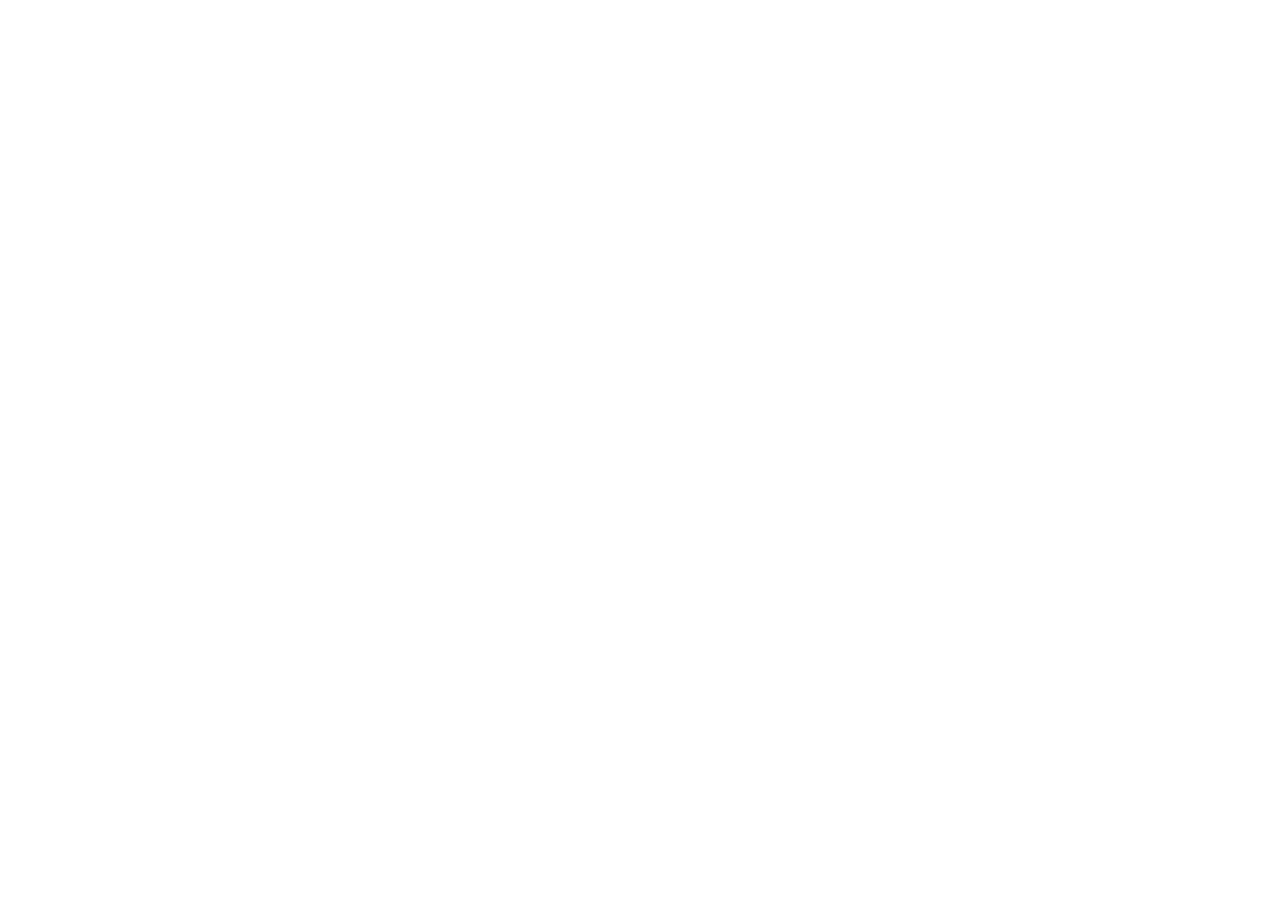
==== index.html @ e9e2e1e9 "feat: initialize Sultan’s Palate project structure Setup React application with Tailwind CSS, Vite, " ====
<!doctype html>
<html lang="ar" dir="rtl" class="scroll-smooth">
  <head>
    <meta charset="UTF-8" />
    <meta name="viewport" content="width=device-width, initial-scale=1.0" />
    <title>Sultan’s Palate | قصر السلطان - Luxury Ottoman & Contemporary Fine Dining</title>
    <meta name="description" content="An ultra-luxury Ottoman and contemporary steakhouse fine dining experience in deep black and royal metallic gold with dual Arabic and English interface." />
    <meta property="og:title" content="Sultan’s Palate | قصر السلطان - Luxury Ottoman & Contemporary Fine Dining" />
    <meta property="og:description" content="Where Ottoman Grandeur Meets Modern Fine Dining. An ultra-luxury gastronomic journey in Istanbul, New York, and Alexandria." />
    <meta property="og:type" content="website" />
    <meta name="twitter:card" content="summary_large_image" />
    <link rel="preconnect" href="https://fonts.googleapis.com">
    <link rel="preconnect" href="https://fonts.gstatic.com" crossorigin>
    <link href="https://fonts.googleapis.com/css2?family=Amiri:ital,wght@0,400;0,700;1,400&family=Cairo:wght@300;400;500;600;700;800;900&family=Cinzel:wght@400;500;600;700;800;900&family=Playfair+Display:ital,wght@0,400;0,600;0,700;0,900;1,400&family=Plus+Jakarta+Sans:wght@300;400;500;600;700&display=swap" rel="stylesheet">
  </head>
  <body class="bg-[#080808] text-[#f5f5f5] selection:bg-[#d4af37]/30 selection:text-[#f3e5ab] antialiased">
    <div id="root"></div>
    <script type="module" src="/src/main.tsx"></script>
  </body>
</html>
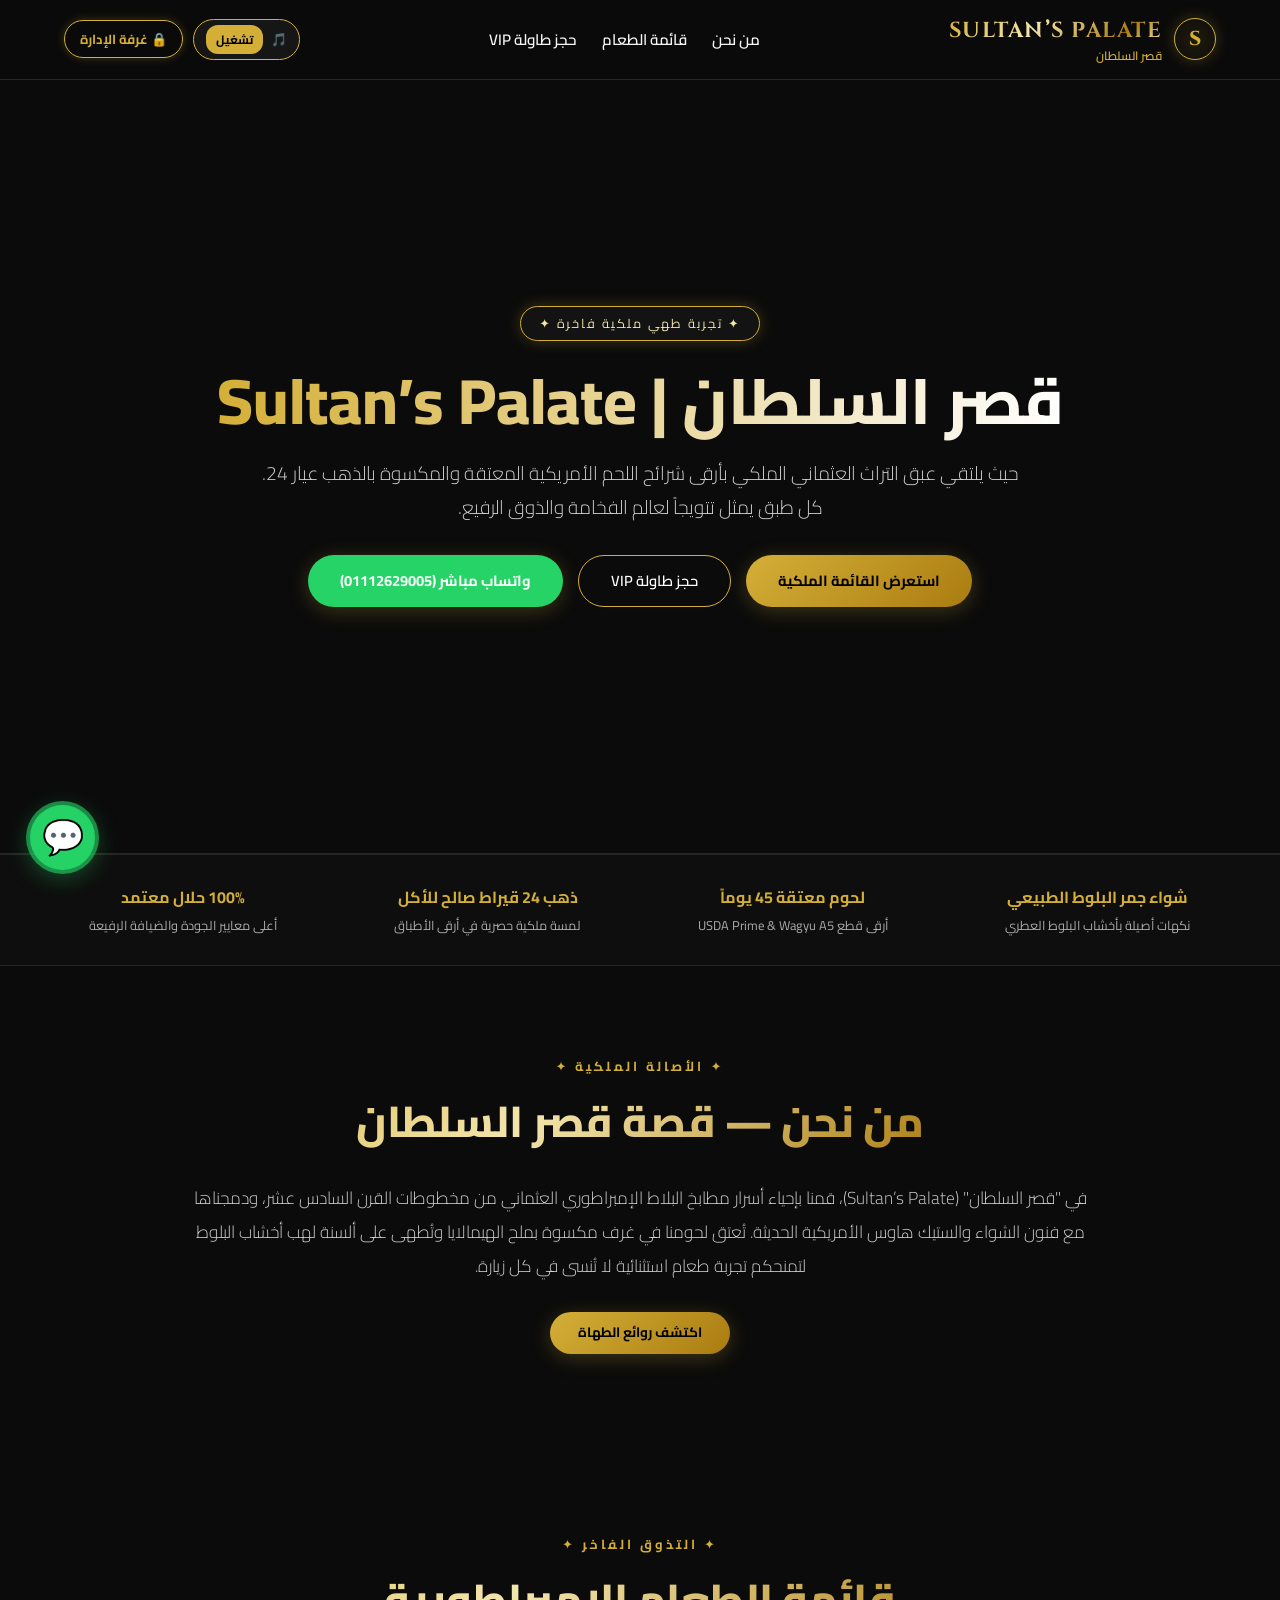
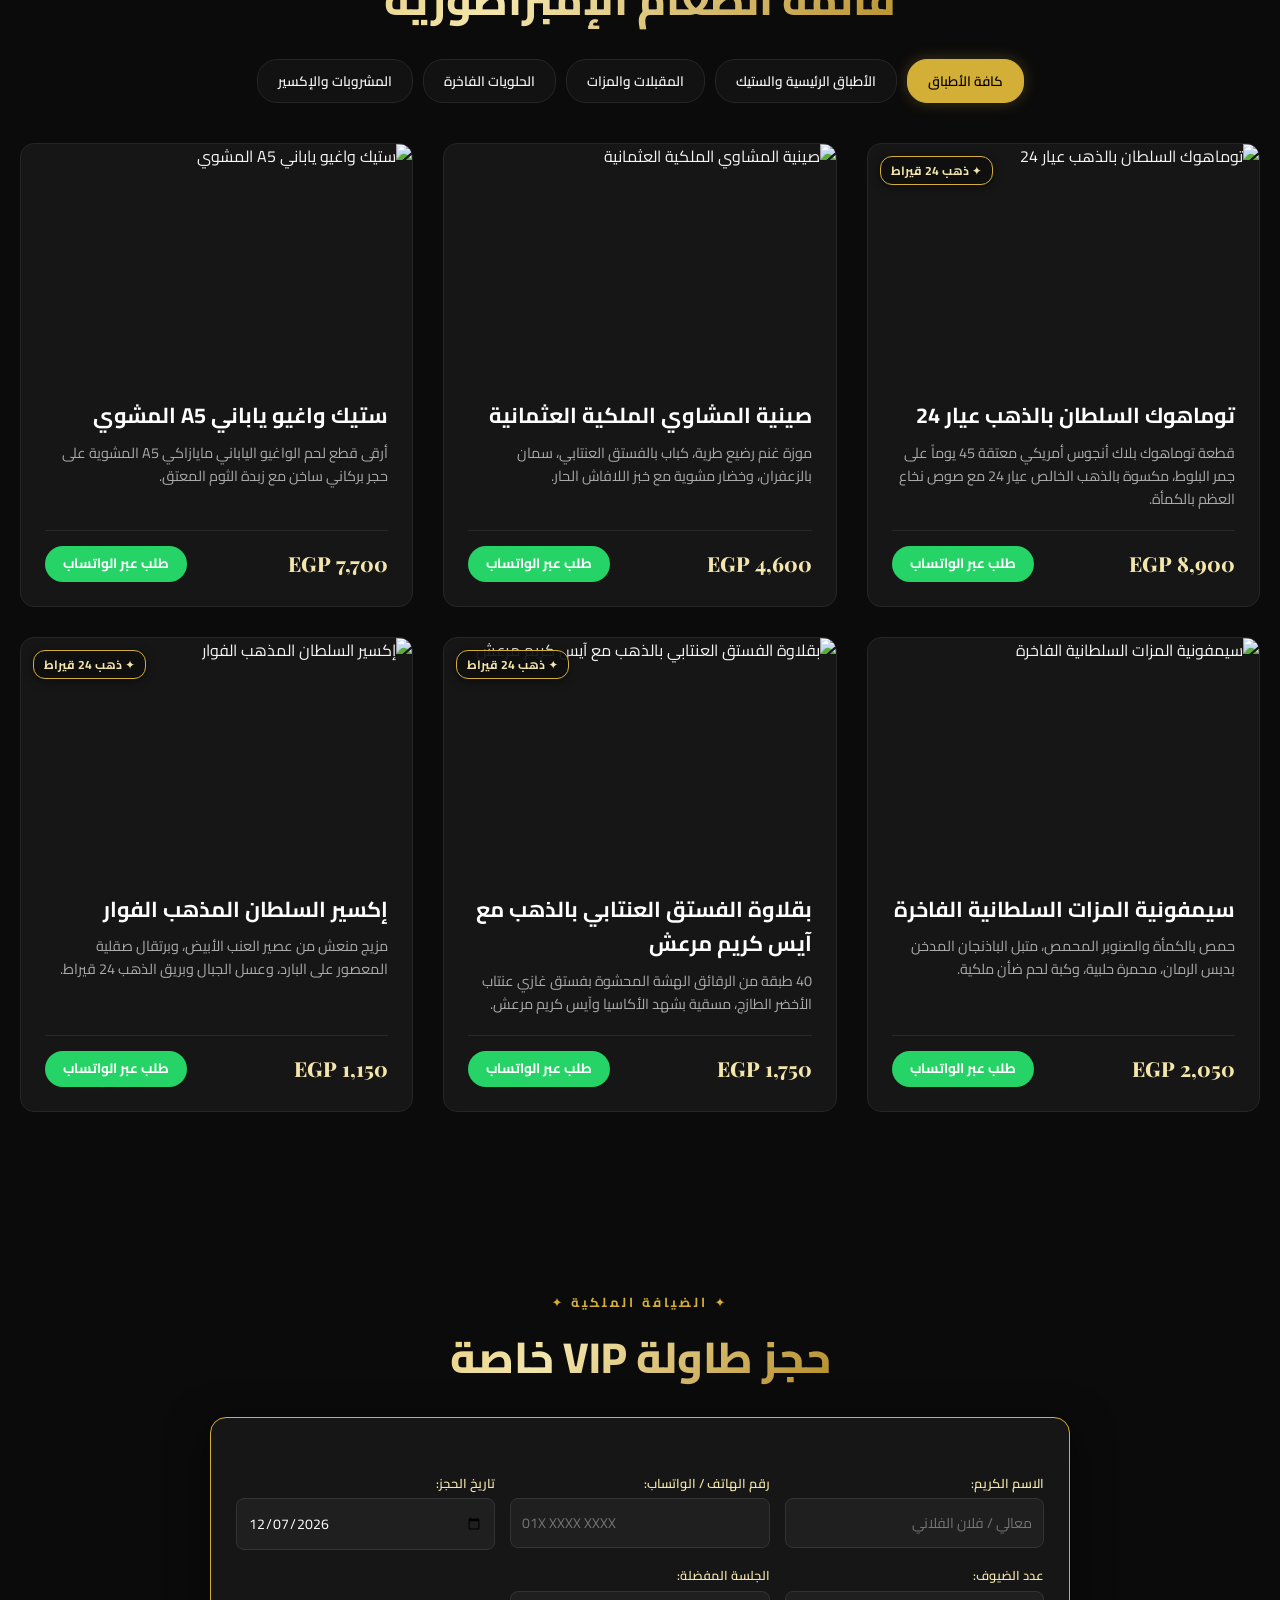
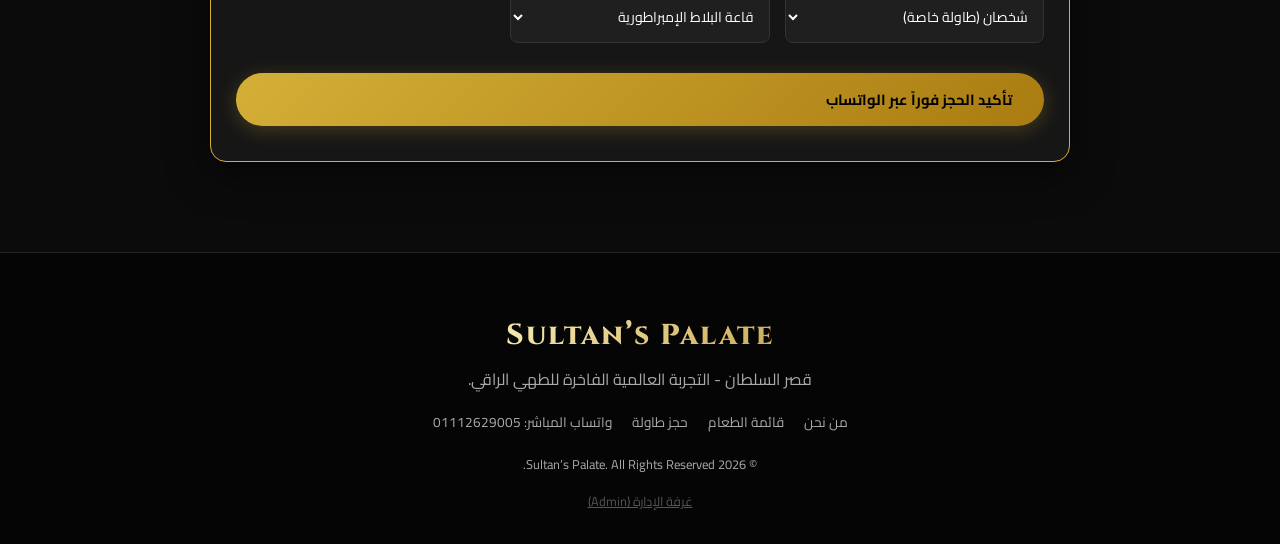
==== commit 2d28bcce: "feat: overhaul landing page structure and branding Refactor the main index file to enhance luxury br" ====
--- a/index.html
+++ b/index.html
@@ -1,21 +1,1231 @@
-<!doctype html>
-<html lang="ar" dir="rtl" class="scroll-smooth">
-  <head>
-    <meta charset="UTF-8" />
-    <meta name="viewport" content="width=device-width, initial-scale=1.0" />
-    <title>Sultan’s Palate | قصر السلطان - Luxury Ottoman & Contemporary Fine Dining</title>
-    <meta name="description" content="An ultra-luxury Ottoman and contemporary steakhouse fine dining experience in deep black and royal metallic gold with dual Arabic and English interface." />
-    <meta property="og:title" content="Sultan’s Palate | قصر السلطان - Luxury Ottoman & Contemporary Fine Dining" />
-    <meta property="og:description" content="Where Ottoman Grandeur Meets Modern Fine Dining. An ultra-luxury gastronomic journey in Istanbul, New York, and Alexandria." />
-    <meta property="og:type" content="website" />
-    <meta name="twitter:card" content="summary_large_image" />
+<!DOCTYPE html>
+<html lang="ar" dir="rtl">
+<head>
+    <meta charset="UTF-8">
+    <meta name="viewport" content="width=device-width, initial-scale=1.0">
+    <title>Sultan’s Palate | قصر السلطان - الفخامة العالمية للطهي الراقي</title>
+    <meta name="description" content="مطعم قصر السلطان Sultan’s Palate - أفخم تجربة طهي تجمع بين عراقة التراث العثماني، براعة الشواء على جمر البلوط، وأرقى شرائح اللحم الأمريكية المعتقة المكسوة بالذهب عيار 24.">
+    
+    <!-- Google Fonts for Ultra-Luxury Arabic & English Typography -->
     <link rel="preconnect" href="https://fonts.googleapis.com">
     <link rel="preconnect" href="https://fonts.gstatic.com" crossorigin>
-    <link href="https://fonts.googleapis.com/css2?family=Amiri:ital,wght@0,400;0,700;1,400&family=Cairo:wght@300;400;500;600;700;800;900&family=Cinzel:wght@400;500;600;700;800;900&family=Playfair+Display:ital,wght@0,400;0,600;0,700;0,900;1,400&family=Plus+Jakarta+Sans:wght@300;400;500;600;700&display=swap" rel="stylesheet">
-  </head>
-  <body class="bg-[#080808] text-[#f5f5f5] selection:bg-[#d4af37]/30 selection:text-[#f3e5ab] antialiased">
-    <div id="root"></div>
-    <script type="module" src="/src/main.tsx"></script>
-  </body>
+    <link href="https://fonts.googleapis.com/css2?family=Cairo:wght@300;400;600;700;800;900&family=Playfair+Display:ital,wght@0,600;0,700;0,900;1,400&family=Cinzel:wght@500;700;800&display=swap" rel="stylesheet">
+    
+    <style>
+        :root {
+            --bg-color: #0b0b0b;
+            --surface-color: #121212;
+            --surface-card: #161616;
+            --gold-color: #d4af37;
+            --gold-light: #f3e5ab;
+            --gold-dark: #aa7c11;
+            --gold-glow: rgba(212, 175, 55, 0.25);
+            --text-color: #f5f5f5;
+            --text-muted: #aaaaaa;
+            --border-color: #262626;
+            --font-ar: 'Cairo', system-ui, sans-serif;
+            --font-en: 'Playfair Display', serif;
+            --font-luxury: 'Cinzel', serif;
+        }
+
+        * {
+            margin: 0;
+            padding: 0;
+            box-sizing: border-box;
+            font-family: var(--font-ar);
+        }
+
+        html {
+            scroll-behavior: smooth;
+        }
+
+        body {
+            background-color: var(--bg-color);
+            color: var(--text-color);
+            line-height: 1.6;
+            overflow-x: hidden;
+            transition: background 0.4s ease, color 0.4s ease;
+        }
+
+        /* Typography & Luxury Accents */
+        .gold-text {
+            background: linear-gradient(135deg, var(--gold-color) 0%, var(--gold-light) 40%, var(--gold-dark) 80%, var(--gold-light) 100%);
+            -webkit-background-clip: text;
+            -webkit-text-fill-color: transparent;
+        }
+
+        @keyframes shimmerAnim {
+            0% { background-position: -200% 0; }
+            100% { background-position: 200% 0; }
+        }
+
+        .gold-shimmer {
+            background: linear-gradient(90deg, var(--gold-color) 0%, #ffffff 50%, var(--gold-color) 100%);
+            background-size: 200% 100%;
+            animation: shimmerAnim 4s infinite linear;
+            -webkit-background-clip: text;
+            -webkit-text-fill-color: transparent;
+        }
+
+        /* Top Navigation */
+        nav {
+            position: fixed;
+            top: 0;
+            left: 0;
+            width: 100%;
+            background: rgba(11, 11, 11, 0.95);
+            backdrop-filter: blur(12px);
+            border-bottom: 1px solid var(--border-color);
+            display: flex;
+            justify-content: space-between;
+            align-items: center;
+            padding: 14px 5%;
+            z-index: 1000;
+            transition: 0.3s;
+        }
+
+        .logo-box {
+            display: flex;
+            align-items: center;
+            gap: 12px;
+            text-decoration: none;
+        }
+
+        .logo-crest {
+            width: 42px;
+            height: 42px;
+            border-radius: 50%;
+            border: 1px solid var(--gold-color);
+            display: flex;
+            align-items: center;
+            justify-content: center;
+            color: var(--gold-color);
+            font-family: var(--font-luxury);
+            font-weight: 800;
+            font-size: 1.25rem;
+            background: radial-gradient(circle, #201a0d 0%, #0d0d0d 100%);
+            box-shadow: 0 0 15px var(--gold-glow);
+        }
+
+        .logo-title {
+            font-family: var(--font-luxury);
+            font-size: 1.35rem;
+            font-weight: 700;
+            letter-spacing: 1.5px;
+            text-transform: uppercase;
+        }
+
+        .logo-sub {
+            font-size: 0.75rem;
+            color: var(--gold-color);
+            font-weight: 600;
+            display: block;
+            margin-top: -3px;
+        }
+
+        .nav-items {
+            display: flex;
+            align-items: center;
+            gap: 25px;
+            list-style: none;
+        }
+
+        .nav-items a {
+            color: var(--text-color);
+            text-decoration: none;
+            font-size: 0.95rem;
+            font-weight: 600;
+            transition: 0.3s;
+        }
+
+        .nav-items a:hover {
+            color: var(--gold-color);
+        }
+
+        .nav-actions {
+            display: flex;
+            align-items: center;
+            gap: 10px;
+        }
+
+        /* Music Player in Navbar */
+        .music-bar-chic {
+            display: flex;
+            align-items: center;
+            gap: 8px;
+            background: rgba(255, 255, 255, 0.05);
+            border: 1px solid var(--gold-color);
+            padding: 5px 12px;
+            border-radius: 25px;
+            font-size: 0.8rem;
+        }
+
+        .music-btn {
+            background: var(--gold-color);
+            color: #000;
+            border: none;
+            padding: 3px 10px;
+            border-radius: 12px;
+            font-weight: bold;
+            font-size: 0.75rem;
+            cursor: pointer;
+            transition: 0.3s;
+        }
+
+        .music-btn:hover {
+            background: var(--gold-light);
+            transform: scale(1.05);
+        }
+
+        /* Admin Nav Button */
+        .admin-nav-btn {
+            background: transparent;
+            border: 1px solid var(--gold-color);
+            color: var(--gold-color);
+            padding: 6px 15px;
+            border-radius: 20px;
+            font-size: 0.82rem;
+            font-weight: 700;
+            cursor: pointer;
+            transition: 0.3s;
+            display: flex;
+            align-items: center;
+            gap: 6px;
+            box-shadow: 0 0 10px var(--gold-glow);
+        }
+
+        .admin-nav-btn:hover {
+            background: var(--gold-color);
+            color: #000;
+        }
+
+        /* Hero Section */
+        header {
+            position: relative;
+            min-height: 95vh;
+            background: linear-gradient(rgba(11, 11, 11, 0.72), rgba(11, 11, 11, 0.88)), 
+                        url('https://images.unsplash.com/photo-1544025162-d76694265947?q=80&w=1600&auto=format&fit=crop') no-repeat center center/cover;
+            display: flex;
+            flex-direction: column;
+            justify-content: center;
+            align-items: center;
+            text-align: center;
+            padding: 120px 20px 60px;
+            border-bottom: 2px solid var(--border-color);
+        }
+
+        .hero-badge {
+            display: inline-flex;
+            align-items: center;
+            gap: 8px;
+            padding: 6px 18px;
+            border-radius: 30px;
+            border: 1px solid var(--gold-color);
+            background: rgba(20, 20, 20, 0.85);
+            font-size: 0.8rem;
+            color: var(--gold-light);
+            margin-bottom: 20px;
+            text-transform: uppercase;
+            letter-spacing: 2px;
+            box-shadow: 0 0 15px var(--gold-glow);
+        }
+
+        header h1 {
+            font-size: clamp(2.3rem, 5vw, 4.2rem);
+            font-weight: 800;
+            margin-bottom: 15px;
+            line-height: 1.25;
+            max-width: 950px;
+        }
+
+        header p {
+            font-size: clamp(1rem, 2vw, 1.2rem);
+            max-width: 780px;
+            color: #d1d1d1;
+            margin-bottom: 30px;
+            font-weight: 300;
+            line-height: 1.8;
+        }
+
+        .hero-ctas {
+            display: flex;
+            flex-wrap: wrap;
+            gap: 15px;
+            justify-content: center;
+        }
+
+        .btn-gold {
+            background: linear-gradient(135deg, var(--gold-color), var(--gold-dark));
+            color: #000;
+            padding: 13px 32px;
+            border-radius: 30px;
+            font-weight: bold;
+            font-size: 0.92rem;
+            text-decoration: none;
+            transition: 0.3s;
+            border: none;
+            cursor: pointer;
+            box-shadow: 0 4px 20px var(--gold-glow);
+            display: inline-flex;
+            align-items: center;
+            gap: 8px;
+        }
+
+        .btn-gold:hover {
+            background: var(--gold-light);
+            transform: translateY(-3px);
+            box-shadow: 0 6px 25px var(--gold-glow);
+        }
+
+        .btn-outline {
+            background: transparent;
+            color: #fff;
+            border: 1px solid var(--gold-color);
+            padding: 13px 32px;
+            border-radius: 30px;
+            font-weight: 600;
+            font-size: 0.92rem;
+            text-decoration: none;
+            transition: 0.3s;
+            cursor: pointer;
+            display: inline-flex;
+            align-items: center;
+            gap: 8px;
+        }
+
+        .btn-outline:hover {
+            background: rgba(212, 175, 55, 0.15);
+            transform: translateY(-3px);
+        }
+
+        /* Pillars Section */
+        .pillars-strip {
+            background: #0e0e0e;
+            border-bottom: 1px solid var(--border-color);
+            padding: 30px 20px;
+        }
+
+        .pillars-grid {
+            max-width: 1200px;
+            margin: 0 auto;
+            display: grid;
+            grid-template-columns: repeat(auto-fit, minmax(220px, 1fr));
+            gap: 20px;
+            text-align: center;
+        }
+
+        .pillar-item h4 {
+            color: var(--gold-color);
+            font-size: 1rem;
+            margin-bottom: 4px;
+            font-weight: 700;
+        }
+
+        .pillar-item p {
+            color: var(--text-muted);
+            font-size: 0.8rem;
+        }
+
+        /* About Section (من نحن) */
+        #about {
+            padding: 90px 20px;
+            max-width: 1100px;
+            margin: 0 auto;
+            text-align: center;
+        }
+
+        .section-tag {
+            color: var(--gold-color);
+            font-size: 0.82rem;
+            text-transform: uppercase;
+            letter-spacing: 3px;
+            font-weight: bold;
+            margin-bottom: 10px;
+            display: block;
+        }
+
+        .section-title {
+            font-size: clamp(2rem, 3.5vw, 2.7rem);
+            margin-bottom: 25px;
+            font-weight: 800;
+        }
+
+        .about-text {
+            color: #d1d1d1;
+            font-size: 1.08rem;
+            line-height: 1.95;
+            max-width: 900px;
+            margin: 0 auto 30px;
+            font-weight: 300;
+        }
+
+        /* Menu Section */
+        #menu {
+            padding: 90px 20px;
+            max-width: 1280px;
+            margin: 0 auto;
+        }
+
+        .category-filters {
+            display: flex;
+            justify-content: center;
+            gap: 10px;
+            margin-bottom: 40px;
+            flex-wrap: wrap;
+        }
+
+        .filter-btn {
+            background: var(--surface-color);
+            border: 1px solid var(--border-color);
+            color: var(--text-color);
+            padding: 8px 20px;
+            border-radius: 20px;
+            font-size: 0.85rem;
+            font-weight: 600;
+            cursor: pointer;
+            transition: 0.3s;
+        }
+
+        .filter-btn.active, .filter-btn:hover {
+            background: var(--gold-color);
+            color: #000;
+            border-color: var(--gold-color);
+            box-shadow: 0 0 15px var(--gold-glow);
+        }
+
+        .menu-grid {
+            display: grid;
+            grid-template-columns: repeat(auto-fit, minmax(320px, 1fr));
+            gap: 30px;
+        }
+
+        .menu-card {
+            background-color: var(--surface-card);
+            border: 1px solid var(--border-color);
+            border-radius: 14px;
+            overflow: hidden;
+            transition: 0.4s;
+            display: flex;
+            flex-direction: column;
+            justify-content: space-between;
+        }
+
+        .menu-card:hover {
+            border-color: var(--gold-color);
+            transform: translateY(-8px);
+            box-shadow: 0 10px 30px rgba(0, 0, 0, 0.7);
+        }
+
+        .menu-img-wrap {
+            position: relative;
+            height: 230px;
+            overflow: hidden;
+        }
+
+        .menu-img-wrap img {
+            width: 100%;
+            height: 100%;
+            object-fit: cover;
+            transition: 0.5s;
+        }
+
+        .menu-card:hover .menu-img-wrap img {
+            transform: scale(1.08);
+        }
+
+        .badge-gold {
+            position: absolute;
+            top: 12px;
+            left: 12px;
+            background: rgba(15, 15, 15, 0.92);
+            border: 1px solid var(--gold-color);
+            color: var(--gold-light);
+            font-size: 0.75rem;
+            font-weight: bold;
+            padding: 4px 10px;
+            border-radius: 12px;
+            box-shadow: 0 2px 8px rgba(0,0,0,0.5);
+        }
+
+        .menu-content {
+            padding: 24px;
+            flex: 1;
+            display: flex;
+            flex-direction: column;
+            justify-content: space-between;
+        }
+
+        .menu-content h3 {
+            color: #ffffff;
+            font-size: 1.35rem;
+            margin-bottom: 8px;
+            font-weight: 700;
+        }
+
+        .menu-content p {
+            color: var(--text-muted);
+            font-size: 0.9rem;
+            margin-bottom: 20px;
+            line-height: 1.6;
+        }
+
+        .price-order {
+            display: flex;
+            justify-content: space-between;
+            align-items: center;
+            border-top: 1px solid rgba(255, 255, 255, 0.08);
+            padding-top: 15px;
+        }
+
+        .price {
+            font-size: 1.3rem;
+            font-weight: 800;
+            color: var(--gold-light);
+            font-family: var(--font-en);
+        }
+
+        .btn-order-wa {
+            background: #25d366;
+            color: #fff;
+            padding: 7px 18px;
+            border-radius: 20px;
+            text-decoration: none;
+            font-size: 0.85rem;
+            font-weight: bold;
+            transition: 0.3s;
+            display: inline-flex;
+            align-items: center;
+            gap: 6px;
+        }
+
+        .btn-order-wa:hover {
+            background: #1eb854;
+            transform: scale(1.05);
+        }
+
+        /* Reservation Section */
+        #reservation {
+            padding: 90px 20px;
+            max-width: 900px;
+            margin: 0 auto;
+            text-align: center;
+        }
+
+        .booking-card {
+            background: var(--surface-card);
+            border: 1px solid var(--gold-color);
+            border-radius: 16px;
+            padding: 35px 25px;
+            text-align: right;
+            box-shadow: 0 10px 40px rgba(0,0,0,0.6);
+        }
+
+        .booking-grid {
+            display: grid;
+            grid-template-columns: repeat(auto-fit, minmax(220px, 1fr));
+            gap: 15px;
+            margin: 20px 0;
+        }
+
+        .booking-field label {
+            display: block;
+            font-size: 0.8rem;
+            color: var(--gold-light);
+            font-weight: 600;
+            margin-bottom: 5px;
+        }
+
+        .booking-field input, .booking-field select {
+            width: 100%;
+            padding: 11px;
+            background: #1f1f1f;
+            border: 1px solid #333;
+            border-radius: 8px;
+            color: #fff;
+            font-size: 0.88rem;
+        }
+
+        /* Floating WhatsApp Button */
+        .whatsapp-float {
+            position: fixed;
+            bottom: 30px;
+            left: 30px;
+            background-color: #25d366;
+            color: white;
+            width: 65px;
+            height: 65px;
+            border-radius: 50%;
+            display: flex;
+            justify-content: center;
+            align-items: center;
+            font-size: 34px;
+            box-shadow: 0 6px 25px rgba(37, 211, 102, 0.4);
+            z-index: 999;
+            text-decoration: none;
+            transition: 0.3s;
+        }
+
+        .whatsapp-float:hover {
+            transform: scale(1.12);
+        }
+
+        .whatsapp-float::before {
+            content: '';
+            position: absolute;
+            inset: -4px;
+            border-radius: 50%;
+            background: #25d366;
+            opacity: 0.6;
+            animation: pingPulse 1.8s infinite;
+            z-index: -1;
+        }
+
+        @keyframes pingPulse {
+            0% { transform: scale(1); opacity: 0.7; }
+            100% { transform: scale(1.4); opacity: 0; }
+        }
+
+        /* Footer */
+        footer {
+            background-color: #050505;
+            border-top: 1px solid var(--border-color);
+            padding: 60px 20px 30px;
+            text-align: center;
+            color: var(--text-muted);
+        }
+
+        .footer-logo {
+            font-family: var(--font-luxury);
+            font-size: 1.8rem;
+            color: var(--gold-color);
+            margin-bottom: 8px;
+            font-weight: 800;
+            letter-spacing: 2px;
+        }
+
+        .footer-links {
+            display: flex;
+            justify-content: center;
+            gap: 20px;
+            margin: 20px 0;
+            flex-wrap: wrap;
+        }
+
+        .footer-links a {
+            color: var(--text-muted);
+            text-decoration: none;
+            font-size: 0.85rem;
+            transition: 0.3s;
+        }
+
+        .footer-links a:hover {
+            color: var(--gold-color);
+        }
+
+        .admin-footer-btn {
+            background: none;
+            border: none;
+            color: #555;
+            cursor: pointer;
+            font-size: 0.8rem;
+            text-decoration: underline;
+            margin-top: 15px;
+            transition: 0.3s;
+        }
+
+        .admin-footer-btn:hover {
+            color: var(--gold-color);
+        }
+
+        /* Admin Modal */
+        #admin-modal {
+            display: none;
+            position: fixed;
+            top: 0; left: 0; width: 100%; height: 100%;
+            background: rgba(0, 0, 0, 0.88);
+            backdrop-filter: blur(8px);
+            z-index: 2000;
+            justify-content: center;
+            align-items: center;
+            padding: 20px;
+        }
+
+        .admin-box {
+            background: var(--surface-card);
+            padding: 35px;
+            border-radius: 16px;
+            border: 1px solid var(--gold-color);
+            width: 100%;
+            max-width: 520px;
+            max-height: 90vh;
+            overflow-y: auto;
+            text-align: center;
+            box-shadow: 0 10px 40px rgba(0,0,0,0.8);
+        }
+
+        .admin-box h3 {
+            color: var(--gold-color);
+            font-size: 1.5rem;
+            margin-bottom: 8px;
+        }
+
+        .admin-box input, .admin-box select, .admin-box textarea {
+            width: 100%;
+            padding: 12px;
+            margin: 8px 0;
+            background: #222;
+            border: 1px solid var(--border-color);
+            color: #fff;
+            border-radius: 8px;
+            font-size: 0.9rem;
+            font-family: inherit;
+        }
+
+        .theme-swatches {
+            display: grid;
+            grid-template-columns: repeat(3, 1fr);
+            gap: 10px;
+            margin: 15px 0;
+        }
+
+        .swatch-btn {
+            padding: 10px;
+            border-radius: 8px;
+            border: 1px solid #444;
+            background: #1f1f1f;
+            color: #fff;
+            font-size: 0.8rem;
+            cursor: pointer;
+            font-weight: 600;
+            transition: 0.3s;
+            display: flex;
+            flex-direction: column;
+            align-items: center;
+            gap: 5px;
+        }
+
+        .swatch-circle {
+            width: 20px;
+            height: 20px;
+            border-radius: 50%;
+        }
+
+        .swatch-btn:hover {
+            border-color: #fff;
+        }
+
+        /* Mobile Adjustments */
+        @media (max-width: 900px) {
+            .nav-items { display: none; }
+            nav { padding: 12px 20px; }
+            .logo-title { font-size: 1.15rem; }
+        }
+    </style>
+</head>
+<body>
+
+    <!-- Top Navigation Bar -->
+    <nav>
+        <a href="#" class="logo-box">
+            <div class="logo-crest">S</div>
+            <div>
+                <span class="logo-title gold-text">Sultan’s Palate</span>
+                <span class="logo-sub">قصر السلطان</span>
+            </div>
+        </a>
+
+        <ul class="nav-items">
+            <li><a href="#about">من نحن</a></li>
+            <li><a href="#menu">قائمة الطعام</a></li>
+            <li><a href="#reservation">حجز طاولة VIP</a></li>
+        </ul>
+
+        <div class="nav-actions">
+            <!-- Music Player in Navbar -->
+            <div class="music-bar-chic">
+                <span>🎵</span>
+                <button onclick="toggleMusic()" class="music-btn" id="music-toggle-btn">تشغيل</button>
+                <audio id="bg-audio" loop src="https://www.bensound.com/bensound-music/bensound-slowmotion.mp3"></audio>
+            </div>
+
+            <!-- Admin Button in Navbar -->
+            <button class="admin-nav-btn" onclick="openAdminModal()">
+                🔒 غرفة الإدارة
+            </button>
+        </div>
+    </nav>
+
+    <!-- Hero Section -->
+    <header>
+        <div class="hero-badge">✦ تجربة طهي ملكية فاخرة ✦</div>
+        <h1 class="gold-shimmer">قصر السلطان | Sultan’s Palate</h1>
+        <p>حيث يلتقي عبق التراث العثماني الملكي بأرقى شرائح اللحم الأمريكية المعتقة والمكسوة بالذهب عيار 24. كل طبق يمثل تتويجاً لعالم الفخامة والذوق الرفيع.</p>
+        <div class="hero-ctas">
+            <a href="#menu" class="btn-gold">استعرض القائمة الملكية</a>
+            <a href="#reservation" class="btn-outline">حجز طاولة VIP</a>
+            <a href="https://wa.me/201112629005?text=مرحباً، أود الاستفسار والطلب من قصر السلطان Sultan’s Palate" target="_blank" class="btn-gold" style="background: #25d366; color: #fff;">واتساب مباشر (01112629005)</a>
+        </div>
+    </header>
+
+    <!-- Trust Pillars Strip -->
+    <div class="pillars-strip">
+        <div class="pillars-grid">
+            <div class="pillar-item">
+                <h4>شواء جمر البلوط الطبيعي</h4>
+                <p>نكهات أصيلة بأخشاب البلوط العطري</p>
+            </div>
+            <div class="pillar-item">
+                <h4>لحوم معتقة 45 يوماً</h4>
+                <p>أرقى قطع USDA Prime & Wagyu A5</p>
+            </div>
+            <div class="pillar-item">
+                <h4>ذهب 24 قيراط صالح للأكل</h4>
+                <p>لمسة ملكية حصرية في أرقى الأطباق</p>
+            </div>
+            <div class="pillar-item">
+                <h4>100% حلال معتمد</h4>
+                <p>أعلى معايير الجودة والضيافة الرفيعة</p>
+            </div>
+        </div>
+    </div>
+
+    <!-- About Section (من نحن) -->
+    <section id="about">
+        <span class="section-tag">✦ الأصالة الملكية ✦</span>
+        <h2 class="section-title gold-text">من نحن — قصة قصر السلطان</h2>
+        <p class="about-text">
+            في "قصر السلطان" (Sultan’s Palate)، قمنا بإحياء أسرار مطابخ البلاط الإمبراطوري العثماني من مخطوطات القرن السادس عشر، ودمجناها مع فنون الشواء والستيك هاوس الأمريكية الحديثة. تُعتق لحومنا في غرف مكسوة بملح الهيمالايا وتُطهى على ألسنة لهب أخشاب البلوط لتمنحكم تجربة طعام استثنائية لا تُنسى في كل زيارة.
+        </p>
+        <a href="#menu" class="btn-gold" style="padding: 10px 28px; font-size: 0.85rem;">اكتشف روائع الطهاة</a>
+    </section>
+
+    <!-- Menu Section -->
+    <section id="menu">
+        <div style="text-align: center; margin-bottom: 20px;">
+            <span class="section-tag">✦ التذوق الفاخر ✦</span>
+            <h2 class="section-title gold-text">قائمة الطعام الإمبراطورية</h2>
+        </div>
+
+        <!-- Filter tabs -->
+        <div class="category-filters">
+            <button class="filter-btn active" onclick="filterMenuCategory('all', this)">كافة الأطباق</button>
+            <button class="filter-btn" onclick="filterMenuCategory('mains', this)">الأطباق الرئيسية والستيك</button>
+            <button class="filter-btn" onclick="filterMenuCategory('appetizers', this)">المقبلات والمزات</button>
+            <button class="filter-btn" onclick="filterMenuCategory('desserts', this)">الحلويات الفاخرة</button>
+            <button class="filter-btn" onclick="filterMenuCategory('beverages', this)">المشروبات والإكسير</button>
+        </div>
+
+        <!-- Dynamic Menu Container -->
+        <div class="menu-grid" id="menu-items-grid">
+            <!-- Injected by JavaScript -->
+        </div>
+    </section>
+
+    <!-- VIP Table Reservation -->
+    <section id="reservation">
+        <span class="section-tag">✦ الضيافة الملكية ✦</span>
+        <h2 class="section-title gold-text">حجز طاولة VIP خاصة</h2>
+        <div class="booking-card">
+            <div class="booking-grid">
+                <div class="booking-field">
+                    <label>الاسم الكريم:</label>
+                    <input type="text" id="book-name" placeholder="معالي / فلان الفلاني">
+                </div>
+                <div class="booking-field">
+                    <label>رقم الهاتف / الواتساب:</label>
+                    <input type="tel" id="book-phone" placeholder="01X XXXX XXXX">
+                </div>
+                <div class="booking-field">
+                    <label>تاريخ الحجز:</label>
+                    <input type="date" id="book-date">
+                </div>
+                <div class="booking-field">
+                    <label>عدد الضيوف:</label>
+                    <select id="book-guests">
+                        <option value="2">شخصان (طاولة خاصة)</option>
+                        <option value="4">4 ضيوف</option>
+                        <option value="6">6 ضيوف</option>
+                        <option value="8">8 ضيوف</option>
+                        <option value="12">12+ (وليمة ملكية كبرى)</option>
+                    </select>
+                </div>
+                <div class="booking-field">
+                    <label>الجلسة المفضلة:</label>
+                    <select id="book-area">
+                        <option value="قاعة البلاط الإمبراطورية">قاعة البلاط الإمبراطورية</option>
+                        <option value="جناح السلطان الخاص VIP">جناح السلطان الخاص VIP</option>
+                        <option value="شرفة الواجهة البحرية والبانوراما">شرفة الواجهة البحرية والبانوراما</option>
+                        <option value="طاولة موقد الشيف الاستعراضية">طاولة موقد الشيف الاستعراضية</option>
+                    </select>
+                </div>
+            </div>
+            <button class="btn-gold" style="width: 100%; margin-top: 10px;" onclick="confirmReservationViaWhatsApp()">تأكيد الحجز فوراً عبر الواتساب</button>
+        </div>
+    </section>
+
+    <!-- Floating WhatsApp Button -->
+    <a href="https://wa.me/201112629005?text=مرحباً قصر السلطان، أود طلب وجبة فاخرة من قائمة الطعام" class="whatsapp-float" target="_blank" title="اطلب فوراً عبر الواتساب">
+        💬
+    </a>
+
+    <!-- Footer -->
+    <footer>
+        <div class="footer-logo gold-text">Sultan’s Palate</div>
+        <p>قصر السلطان - التجربة العالمية الفاخرة للطهي الراقي.</p>
+        <div class="footer-links">
+            <a href="#about">من نحن</a>
+            <a href="#menu">قائمة الطعام</a>
+            <a href="#reservation">حجز طاولة</a>
+            <a href="https://wa.me/201112629005" target="_blank">واتساب المباشر: 01112629005</a>
+        </div>
+        <p style="font-size: 0.8rem; margin-top: 15px;">© 2026 Sultan’s Palate. All Rights Reserved.</p>
+        <button class="admin-footer-btn" onclick="openAdminModal()">غرفة الإدارة (Admin)</button>
+    </footer>
+
+    <!-- Admin Modal Panel -->
+    <div id="admin-modal">
+        <div class="admin-box" id="admin-modal-content">
+            <!-- Screen 1: Password Login -->
+            <div id="admin-login-screen">
+                <h3>🔒 غرفة الإدارة والتحكم</h3>
+                <p style="color: var(--text-muted); font-size: 0.85rem; margin-bottom: 15px;">أدخل كلمة المرور الخاصة برقمك (01112629005)</p>
+                <input type="password" id="admin-password-field" placeholder="كلمة المرور">
+                <div id="admin-error-msg" style="color: #ff4757; font-size: 0.85rem; display: none; margin: 8px 0;">كلمة المرور غير صحيحة! كلمة المرور هي 01112629005</div>
+                <button class="btn-gold" style="width: 100%; margin-top: 10px;" onclick="verifyAdminPasscode()">دخول لوحة التحكم</button>
+                <br>
+                <button style="background:none; border:none; color:#777; margin-top:15px; cursor:pointer;" onclick="closeAdminModal()">إلغاء</button>
+            </div>
+
+            <!-- Screen 2: Admin Dashboard (Theme + Dishes) -->
+            <div id="admin-dashboard-screen" style="display: none; text-align: right;">
+                <h3 style="text-align: center;">👑 لوحة التحكم الشاملة</h3>
+                <p style="text-align: center; color: var(--text-muted); font-size: 0.85rem; margin-bottom: 15px;">مرحباً بك! يمكنك تغيير ألوان الموقع وإضافة الأطباق وتعديلها مباشرة.</p>
+
+                <!-- Color Themes -->
+                <div style="background: #111; padding: 15px; border-radius: 10px; margin-bottom: 20px; border: 1px solid #333;">
+                    <label style="font-weight: bold; font-size: 0.9rem; color: var(--gold-light); display: block; margin-bottom: 8px;">🎨 تغيير ثيم وألوان الموقع فوراً:</label>
+                    <div class="theme-swatches">
+                        <button class="swatch-btn" onclick="applyThemeColor('gold')">
+                            <span class="swatch-circle" style="background: #d4af37;"></span>
+                            الذهبي الملكي
+                        </button>
+                        <button class="swatch-btn" onclick="applyThemeColor('pink')">
+                            <span class="swatch-circle" style="background: #ff6b81;"></span>
+                            الوردي الرقيق
+                        </button>
+                        <button class="swatch-btn" onclick="applyThemeColor('emerald')">
+                            <span class="swatch-circle" style="background: #2ed573;"></span>
+                            الزمردي الفخم
+                        </button>
+                    </div>
+                </div>
+
+                <!-- Add Dish -->
+                <div style="background: #111; padding: 15px; border-radius: 10px; margin-bottom: 20px; border: 1px solid #333;">
+                    <label style="font-weight: bold; font-size: 0.9rem; color: var(--gold-light); display: block; margin-bottom: 8px;">➕ إضافة طبق جديد للقائمة:</label>
+                    <input type="text" id="new-dish-name" placeholder="اسم الطبق (مثال: كباب السلطان الملكي)">
+                    <input type="text" id="new-dish-price" placeholder="السعر (مثال: 450 EGP)">
+                    <select id="new-dish-cat">
+                        <option value="mains">أطباق رئيسية وستيك</option>
+                        <option value="appetizers">مقبلات ومزات</option>
+                        <option value="desserts">حلويات فاخرة</option>
+                        <option value="beverages">مشروبات وإكسير</option>
+                    </select>
+                    <textarea id="new-dish-desc" rows="2" placeholder="وصف الطبق ومكوناته الفاخرة..."></textarea>
+                    <input type="text" id="new-dish-img" placeholder="رابط صورة الطبق (أو اترك فارغاً للصور الافتراضية)">
+                    <button class="btn-gold" style="width: 100%; margin-top: 5px;" onclick="saveNewDishFromAdmin()">حفظ الطبق ونشره فوراً</button>
+                </div>
+
+                <button style="background:none; border:1px solid #555; color:#aaa; padding:10px; width:100%; border-radius:8px; cursor:pointer;" onclick="closeAdminModal()">إغلاق لوحة الإدارة</button>
+            </div>
+        </div>
+    </div>
+
+    <!-- JavaScript Logic -->
+    <script>
+        // Set Default Date for Reservation
+        const tomorrow = new Date(Date.now() + 86400000).toISOString().split('T')[0];
+        const dateInput = document.getElementById('book-date');
+        if (dateInput) dateInput.value = tomorrow;
+
+        // Default initial Menu Data
+        const DEFAULT_MENU = [
+            {
+                id: 1,
+                name: "توماهوك السلطان بالذهب عيار 24",
+                category: "mains",
+                price: "8,900 EGP",
+                desc: "قطعة توماهوك بلاك أنجوس أمريكي معتقة 45 يوماً على جمر البلوط، مكسوة بالذهب الخالص عيار 24 مع صوص نخاع العظم بالكمأة.",
+                img: "https://images.unsplash.com/photo-1544025162-d76694265947?q=80&w=800&auto=format&fit=crop",
+                goldBadge: true
+            },
+            {
+                id: 2,
+                name: "صينية المشاوي الملكية العثمانية",
+                category: "mains",
+                price: "4,600 EGP",
+                desc: "موزة غنم رضيع طرية، كباب بالفستق العنتابي، سمان بالزعفران، وخضار مشوية مع خبز اللافاش الحار.",
+                img: "https://images.unsplash.com/photo-1555396273-367ea4eb4db5?q=80&w=800&auto=format&fit=crop",
+                goldBadge: false
+            },
+            {
+                id: 3,
+                name: "ستيك واغيو ياباني A5 المشوي",
+                category: "mains",
+                price: "7,700 EGP",
+                desc: "أرقى قطع لحم الواغيو الياباني مايازاكي A5 المشوية على حجر بركاني ساخن مع زبدة الثوم المعتق.",
+                img: "https://images.unsplash.com/photo-1544025162-d76694265947?q=80&w=800&auto=format&fit=crop",
+                goldBadge: false
+            },
+            {
+                id: 4,
+                name: "سيمفونية المزات السلطانية الفاخرة",
+                category: "appetizers",
+                price: "2,050 EGP",
+                desc: "حمص بالكمأة والصنوبر المحمص، متبل الباذنجان المدخن بدبس الرمان، محمرة حلبية، وكبة لحم ضأن ملكية.",
+                img: "https://images.unsplash.com/photo-1543353071-873f17a7a088?q=80&w=800&auto=format&fit=crop",
+                goldBadge: false
+            },
+            {
+                id: 5,
+                name: "بقلاوة الفستق العنتابي بالذهب مع آيس كريم مرعش",
+                category: "desserts",
+                price: "1,750 EGP",
+                desc: "40 طبقة من الرقائق الهشة المحشوة بفستق غازي عنتاب الأخضر الطازج، مسقية بشهد الأكاسيا وآيس كريم مرعش.",
+                img: "https://images.unsplash.com/photo-1576618148400-f54bed99fcfd?q=80&w=800&auto=format&fit=crop",
+                goldBadge: true
+            },
+            {
+                id: 6,
+                name: "إكسير السلطان المذهب الفوار",
+                category: "beverages",
+                price: "1,150 EGP",
+                desc: "مزيج منعش من عصير العنب الأبيض، وبرتقال صقلية المعصور على البارد، وعسل الجبال وبريق الذهب 24 قيراط.",
+                img: "https://images.unsplash.com/photo-1514362545857-3bc16c4c7d1b?q=80&w=800&auto=format&fit=crop",
+                goldBadge: true
+            }
+        ];
+
+        // Load items from localStorage or use default
+        let menuItems = [];
+        try {
+            const saved = localStorage.getItem('sultans_palate_menu_single');
+            menuItems = saved ? JSON.parse(saved) : DEFAULT_MENU;
+        } catch(e) {
+            menuItems = DEFAULT_MENU;
+        }
+
+        let currentCategory = 'all';
+
+        // Render Menu Cards
+        function renderMenuCards() {
+            const container = document.getElementById('menu-items-grid');
+            if(!container) return;
+            container.innerHTML = '';
+
+            const filtered = currentCategory === 'all' 
+                ? menuItems 
+                : menuItems.filter(item => item.category === currentCategory);
+
+            filtered.forEach(item => {
+                const waLink = `https://wa.me/201112629005?text=${encodeURIComponent('مرحباً قصر السلطان، أود طلب: ' + item.name + ' (' + item.price + ')')}`;
+                
+                const card = document.createElement('div');
+                card.className = 'menu-card';
+                card.innerHTML = `
+                    <div class="menu-img-wrap">
+                        <img src="${item.img}" alt="${item.name}" loading="lazy">
+                        ${item.goldBadge ? '<span class="badge-gold">✦ ذهب 24 قيراط</span>' : ''}
+                    </div>
+                    <div class="menu-content">
+                        <div>
+                            <h3>${item.name}</h3>
+                            <p>${item.desc}</p>
+                        </div>
+                        <div class="price-order">
+                            <span class="price">${item.price}</span>
+                            <a href="${waLink}" target="_blank" class="btn-order-wa">طلب عبر الواتساب</a>
+                        </div>
+                    </div>
+                `;
+                container.appendChild(card);
+            });
+        }
+
+        // Filter Category Function
+        function filterMenuCategory(cat, btn) {
+            currentCategory = cat;
+            document.querySelectorAll('.filter-btn').forEach(b => b.classList.remove('active'));
+            if(btn) btn.classList.add('active');
+            renderMenuCards();
+        }
+
+        // Ambient Music Player with Web Audio API Fallback
+        let synthCtx = null;
+        let synthInterval = null;
+
+        function startSynthAudio() {
+            try {
+                const AudioCtx = window.AudioContext || window.webkitAudioContext;
+                if (!AudioCtx) return;
+                if (!synthCtx) synthCtx = new AudioCtx();
+                if (synthCtx.state === 'suspended') synthCtx.resume();
+                
+                const notes = [261.63, 293.66, 329.63, 392.00, 440.00, 523.25];
+                const playChime = () => {
+                    if (!synthCtx || synthCtx.state !== 'running') return;
+                    const osc = synthCtx.createOscillator();
+                    const gain = synthCtx.createGain();
+                    const freq = notes[Math.floor(Math.random() * notes.length)];
+                    osc.type = 'sine';
+                    osc.frequency.setValueAtTime(freq, synthCtx.currentTime);
+                    const now = synthCtx.currentTime;
+                    gain.gain.setValueAtTime(0.001, now);
+                    gain.gain.exponentialRampToValueAtTime(0.04, now + 1);
+                    gain.gain.exponentialRampToValueAtTime(0.0001, now + 4);
+                    osc.connect(gain);
+                    gain.connect(synthCtx.destination);
+                    osc.start(now);
+                    osc.stop(now + 4.5);
+                };
+                playChime();
+                synthInterval = setInterval(playChime, 2500);
+            } catch(e) {}
+        }
+
+        function stopSynthAudio() {
+            if (synthInterval) {
+                clearInterval(synthInterval);
+                synthInterval = null;
+            }
+        }
+
+        function toggleMusic() {
+            const audio = document.getElementById('bg-audio');
+            const btn = document.getElementById('music-toggle-btn');
+            if (audio.paused && !synthInterval) {
+                audio.play().then(() => {
+                    btn.innerText = "إيقاف";
+                }).catch(() => {
+                    startSynthAudio();
+                    btn.innerText = "إيقاف";
+                });
+            } else {
+                audio.pause();
+                stopSynthAudio();
+                btn.innerText = "تشغيل";
+            }
+        }
+
+        // VIP Table WhatsApp Reservation
+        function confirmReservationViaWhatsApp() {
+            const name = document.getElementById('book-name').value.trim() || 'ضيف مميز';
+            const phone = document.getElementById('book-phone').value.trim() || 'غير محدد';
+            const date = document.getElementById('book-date').value || 'أقرب موعد متاح';
+            const guests = document.getElementById('book-guests').value;
+            const area = document.getElementById('book-area').value;
+
+            const msg = `👑 *طلب حجز طاولة VIP في قصر السلطان Sultan’s Palate* 👑\nالاسم: ${name}\nالهاتف: ${phone}\nالتاريخ: ${date}\nعدد الضيوف: ${guests}\nالجلسة المفضلة: ${area}\n\nيرجى تأكيد الحجز الملكي.`;
+            const waUrl = `https://wa.me/201112629005?text=${encodeURIComponent(msg)}`;
+            window.location.href = waUrl;
+        }
+
+        // Admin Modal Controls
+        function openAdminModal() {
+            document.getElementById('admin-modal').style.display = 'flex';
+            document.getElementById('admin-login-screen').style.display = 'block';
+            document.getElementById('admin-dashboard-screen').style.display = 'none';
+            document.getElementById('admin-error-msg').style.display = 'none';
+            document.getElementById('admin-password-field').value = '';
+        }
+
+        function closeAdminModal() {
+            document.getElementById('admin-modal').style.display = 'none';
+        }
+
+        function verifyAdminPasscode() {
+            const pass = document.getElementById('admin-password-field').value.trim();
+            if (pass === '01112629005' || pass === '201112629005') {
+                document.getElementById('admin-login-screen').style.display = 'none';
+                document.getElementById('admin-dashboard-screen').style.display = 'block';
+            } else {
+                document.getElementById('admin-error-msg').style.display = 'block';
+            }
+        }
+
+        // Theme Customizer
+        function applyThemeColor(theme) {
+            const root = document.documentElement;
+            if (theme === 'pink') {
+                root.style.setProperty('--gold-color', '#ff6b81');
+                root.style.setProperty('--gold-light', '#ff9ff3');
+                root.style.setProperty('--gold-dark', '#c44569');
+                root.style.setProperty('--gold-glow', 'rgba(255, 107, 129, 0.3)');
+            } else if (theme === 'emerald') {
+                root.style.setProperty('--gold-color', '#2ed573');
+                root.style.setProperty('--gold-light', '#7bed9f');
+                root.style.setProperty('--gold-dark', '#10ac84');
+                root.style.setProperty('--gold-glow', 'rgba(46, 213, 115, 0.3)');
+            } else {
+                root.style.setProperty('--gold-color', '#d4af37');
+                root.style.setProperty('--gold-light', '#f3e5ab');
+                root.style.setProperty('--gold-dark', '#aa7c11');
+                root.style.setProperty('--gold-glow', 'rgba(212, 175, 55, 0.25)');
+            }
+            try { localStorage.setItem('sultans_palate_theme_choice', theme); } catch(e) {}
+        }
+
+        // Add New Dish from Admin
+        function saveNewDishFromAdmin() {
+            const name = document.getElementById('new-dish-name').value.trim();
+            const price = document.getElementById('new-dish-price').value.trim();
+            const cat = document.getElementById('new-dish-cat').value;
+            const desc = document.getElementById('new-dish-desc').value.trim();
+            let img = document.getElementById('new-dish-img').value.trim();
+
+            if (!name) {
+                alert('يرجى إدخال اسم الطبق!');
+                return;
+            }
+
+            if (!img) {
+                img = "https://images.unsplash.com/photo-1544025162-d76694265947?q=80&w=800&auto=format&fit=crop";
+            }
+
+            const newDish = {
+                id: Date.now(),
+                name: name,
+                category: cat,
+                price: price || "450 EGP",
+                desc: desc || "طبق فاخر محضر بعناية من أجود المكونات الطازجة.",
+                img: img,
+                goldBadge: false
+            };
+
+            menuItems.unshift(newDish);
+            try {
+                localStorage.setItem('sultans_palate_menu_single', JSON.stringify(menuItems));
+            } catch(e) {}
+
+            renderMenuCards();
+
+            // Clear fields
+            document.getElementById('new-dish-name').value = '';
+            document.getElementById('new-dish-price').value = '';
+            document.getElementById('new-dish-desc').value = '';
+            document.getElementById('new-dish-img').value = '';
+
+            alert('تمت إضافة الطبق بنجاح ونشره فوراً في الموقع!');
+        }
+
+        // Restore saved theme on load
+        try {
+            const savedTheme = localStorage.getItem('sultans_palate_theme_choice');
+            if (savedTheme) applyThemeColor(savedTheme);
+        } catch(e) {}
+
+        // Initialize Menu
+        renderMenuCards();
+    </script>
+</body>
 </html>
-
